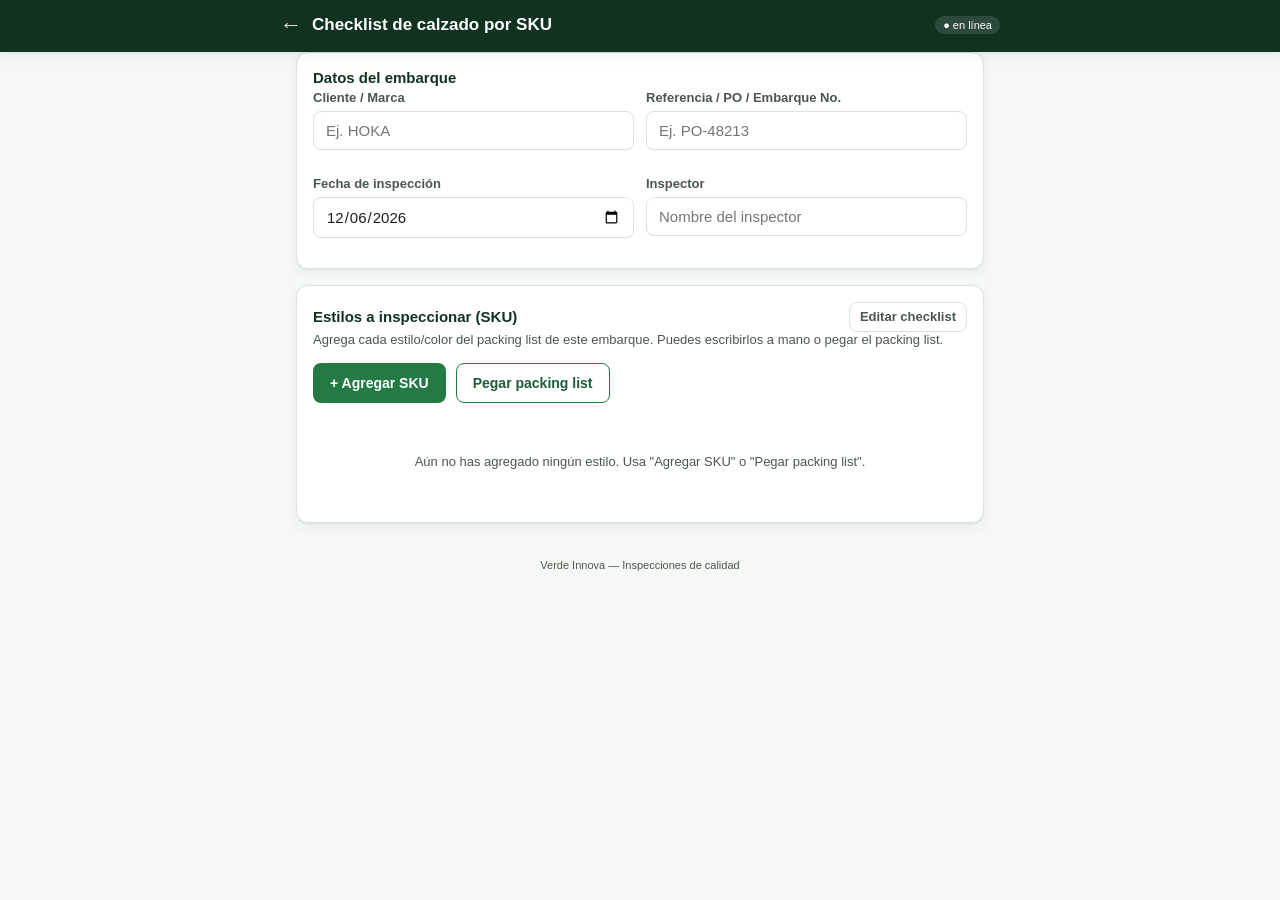
==== checklist.html @ 318209d9 "App de inspecciones: checklist por SKU e informe general Basada en los formatos Apparel Inspection S" ====
<!doctype html>
<html lang="es">
<head>
<meta charset="utf-8">
<meta name="viewport" content="width=device-width, initial-scale=1, viewport-fit=cover">
<title>Checklist por SKU · Inspecciones Verde Innova</title>
<link rel="stylesheet" href="css/app.css">
</head>
<body>

<header class="encabezado">
  <div class="fila">
    <a class="volver" href="index.html">←</a>
    <h1>Checklist de calzado por SKU</h1>
    <span id="indicadorConexion" class="estado-conexion">●</span>
  </div>
</header>

<main class="contenedor">

  <div class="tarjeta">
    <h2>Datos del embarque</h2>
    <div class="rejilla-2">
      <div class="campo">
        <label for="cliente">Cliente / Marca</label>
        <input type="text" id="cliente" placeholder="Ej. HOKA">
      </div>
      <div class="campo">
        <label for="referencia">Referencia / PO / Embarque No.</label>
        <input type="text" id="referencia" placeholder="Ej. PO-48213">
      </div>
      <div class="campo">
        <label for="fecha">Fecha de inspección</label>
        <input type="date" id="fecha">
      </div>
      <div class="campo">
        <label for="inspector">Inspector</label>
        <input type="text" id="inspector" placeholder="Nombre del inspector">
      </div>
    </div>
  </div>

  <div class="tarjeta">
    <div style="display:flex; justify-content:space-between; align-items:center;">
      <h2 style="margin:0;">Estilos a inspeccionar (SKU)</h2>
      <button class="boton boton-chico boton-fantasma" id="btnEditarPlantilla">Editar checklist</button>
    </div>
    <p class="ayuda">Agrega cada estilo/color del packing list de este embarque. Puedes escribirlos a mano o pegar el packing list.</p>

    <div class="acciones">
      <button class="boton boton-primario" id="btnAgregarSku">+ Agregar SKU</button>
      <button class="boton boton-secundario" id="btnImportar">Pegar packing list</button>
    </div>

    <div id="panelImportar" class="oculto" style="margin-top:14px;">
      <div class="campo">
        <label>Pega aquí las filas del packing list (copiadas desde Excel)</label>
        <textarea class="paquete-lista" id="textoImportar" placeholder="Estilo	Descripción	Color	País origen	Cantidad
1162011	Zapatilla mujer Rincon 4	Washed Blue	Indonesia	240"></textarea>
        <p class="pista">Cada columna separada por tabulación (al copiar de Excel se pega así automáticamente). La primera fila puede ser encabezado.</p>
      </div>
      <button class="boton boton-secundario" id="btnAnalizarImportar">Previsualizar</button>
      <div id="previsualizacionImportar"></div>
    </div>

    <div id="editorPlantilla" class="oculto" style="margin-top:14px; border-top:1px solid var(--linea); padding-top:14px;">
    </div>

    <div id="listaSku" class="lista-sku" style="margin-top:14px;"></div>
    <p id="mensajeVacioSku" class="mensaje-vacio oculto">Aún no has agregado ningún estilo. Usa "Agregar SKU" o "Pegar packing list".</p>
  </div>

  <footer class="pie">Verde Innova — Inspecciones de calidad</footer>
</main>

<div id="detalleSku"></div>

<script src="js/app.js"></script>
<script src="js/checklist.js"></script>
</body>
</html>
---- css/app.css ----
/* Verde Innova · Inspecciones — sistema de diseño compartido */

:root {
  --verde-900: #10321f;
  --verde-700: #1c5c37;
  --verde-600: #237a45;
  --verde-500: #2e9a58;
  --verde-100: #e6f4ea;
  --verde-50: #f3faf5;

  --tinta: #1a1f1c;
  --tinta-suave: #4b564f;
  --linea: #d9e3dc;
  --fondo: #f6f8f6;
  --blanco: #ffffff;

  --rojo: #b3261e;
  --rojo-100: #fbe9e7;
  --ambar: #8a5a00;
  --ambar-100: #fff4dd;

  --radio: 12px;
  --radio-sm: 8px;
  --sombra: 0 1px 2px rgba(16, 50, 31, 0.06), 0 4px 12px rgba(16, 50, 31, 0.06);

  --espacio: 16px;
  --ancho-maximo: 720px;

  color-scheme: light;
}

* { box-sizing: border-box; }

html, body {
  margin: 0;
  padding: 0;
  background: var(--fondo);
  color: var(--tinta);
  font-family: -apple-system, "Segoe UI", Roboto, "Helvetica Neue", Arial, sans-serif;
  -webkit-tap-highlight-color: transparent;
}

body {
  padding-bottom: 96px;
}

a { color: var(--verde-700); }

.contenedor {
  max-width: var(--ancho-maximo);
  margin: 0 auto;
  padding: 0 var(--espacio);
}

/* --- Encabezado --- */
.encabezado {
  background: var(--verde-900);
  color: #fff;
  padding: 14px var(--espacio) 16px;
  position: sticky;
  top: 0;
  z-index: 20;
  box-shadow: var(--sombra);
}

.encabezado .fila {
  display: flex;
  align-items: center;
  gap: 10px;
  max-width: var(--ancho-maximo);
  margin: 0 auto;
}

.encabezado .volver {
  color: #fff;
  text-decoration: none;
  font-size: 22px;
  line-height: 1;
  padding: 4px 6px -4px 0;
  opacity: 0.9;
}

.encabezado h1 {
  font-size: 17px;
  margin: 0;
  font-weight: 600;
  flex: 1;
}

.encabezado .subtitulo {
  font-size: 12px;
  opacity: 0.75;
  margin-top: 2px;
}

.marca {
  display: flex;
  align-items: baseline;
  gap: 8px;
}

.marca .logo {
  font-weight: 700;
  letter-spacing: 0.02em;
}

.estado-conexion {
  font-size: 11px;
  padding: 3px 8px;
  border-radius: 999px;
  background: rgba(255,255,255,0.12);
  white-space: nowrap;
}
.estado-conexion.pendiente { background: var(--ambar-100); color: var(--ambar); }
.estado-conexion.ok { background: rgba(255,255,255,0.12); }

main {
  padding-top: var(--espacio);
}

/* --- Tarjetas --- */
.tarjeta {
  background: var(--blanco);
  border: 1px solid var(--linea);
  border-radius: var(--radio);
  padding: var(--espacio);
  margin-bottom: var(--espacio);
  box-shadow: var(--sombra);
}

.tarjeta h2 {
  font-size: 15px;
  margin: 0 0 4px;
  color: var(--verde-900);
}

.tarjeta .ayuda {
  font-size: 13px;
  color: var(--tinta-suave);
  margin: 0 0 var(--espacio);
}

.tarjeta-enlace {
  display: block;
  text-decoration: none;
  color: inherit;
}
.tarjeta-enlace:active { transform: scale(0.995); }

.tarjeta-opcion {
  display: flex;
  align-items: center;
  gap: 14px;
}
.tarjeta-opcion .icono {
  font-size: 28px;
  width: 48px;
  height: 48px;
  display: flex;
  align-items: center;
  justify-content: center;
  background: var(--verde-100);
  border-radius: var(--radio-sm);
  flex-shrink: 0;
}
.tarjeta-opcion .texto h2 { margin-bottom: 2px; }
.tarjeta-opcion .texto p { margin: 0; font-size: 13px; color: var(--tinta-suave); }
.tarjeta-opcion .flecha { margin-left: auto; color: var(--tinta-suave); font-size: 20px; }

/* --- Campos de formulario --- */
.campo {
  margin-bottom: 14px;
}
.campo label {
  display: block;
  font-size: 13px;
  font-weight: 600;
  color: var(--tinta-suave);
  margin-bottom: 6px;
}
.campo .pista {
  font-size: 12px;
  color: var(--tinta-suave);
  margin-top: 4px;
}

input[type="text"],
input[type="number"],
input[type="date"],
input[type="url"],
select,
textarea {
  width: 100%;
  font-size: 15px;
  padding: 10px 12px;
  border: 1px solid var(--linea);
  border-radius: var(--radio-sm);
  background: var(--blanco);
  color: var(--tinta);
  font-family: inherit;
}
textarea { resize: vertical; min-height: 64px; }
input:focus, select:focus, textarea:focus {
  outline: none;
  border-color: var(--verde-500);
  box-shadow: 0 0 0 3px var(--verde-100);
}

.rejilla-2 {
  display: grid;
  grid-template-columns: 1fr 1fr;
  gap: 12px;
}
@media (max-width: 480px) {
  .rejilla-2 { grid-template-columns: 1fr; }
}

/* --- Botones --- */
.boton {
  display: inline-flex;
  align-items: center;
  justify-content: center;
  gap: 6px;
  font-size: 14px;
  font-weight: 600;
  padding: 11px 16px;
  border-radius: var(--radio-sm);
  border: 1px solid transparent;
  cursor: pointer;
  text-decoration: none;
  line-height: 1.2;
}
.boton-primario { background: var(--verde-600); color: #fff; }
.boton-primario:active { background: var(--verde-700); }
.boton-secundario { background: var(--blanco); color: var(--verde-700); border-color: var(--verde-600); }
.boton-fantasma { background: transparent; color: var(--tinta-suave); border-color: var(--linea); }
.boton-peligro { background: var(--blanco); color: var(--rojo); border-color: var(--rojo); }
.boton-bloque { width: 100%; }
.boton:disabled { opacity: 0.5; cursor: not-allowed; }
.boton-chico { padding: 6px 10px; font-size: 13px; }

.acciones {
  display: flex;
  gap: 10px;
  flex-wrap: wrap;
}

/* --- Barra de acción inferior fija --- */
.barra-inferior {
  position: fixed;
  bottom: 0;
  left: 0;
  right: 0;
  background: var(--blanco);
  border-top: 1px solid var(--linea);
  padding: 10px var(--espacio);
  padding-bottom: max(10px, env(safe-area-inset-bottom));
  z-index: 30;
  box-shadow: 0 -4px 12px rgba(16,50,31,0.06);
}
.barra-inferior .fila {
  max-width: var(--ancho-maximo);
  margin: 0 auto;
  display: flex;
  gap: 10px;
  align-items: center;
}
.barra-inferior .info { flex: 1; font-size: 12px; color: var(--tinta-suave); }

/* --- Selector de estado (SI / NO / NA) --- */
.selector-estado {
  display: flex;
  gap: 6px;
}
.selector-estado button {
  flex: 1;
  padding: 9px 4px;
  border-radius: var(--radio-sm);
  border: 1px solid var(--linea);
  background: var(--blanco);
  font-size: 13px;
  font-weight: 600;
  color: var(--tinta-suave);
  cursor: pointer;
}
.selector-estado button[data-valor="SI"].activo { background: var(--verde-100); border-color: var(--verde-500); color: var(--verde-700); }
.selector-estado button[data-valor="NO"].activo { background: var(--rojo-100); border-color: var(--rojo); color: var(--rojo); }
.selector-estado button[data-valor="NA"].activo { background: #eef0ee; border-color: #9aa39c; color: var(--tinta-suave); }

/* --- Ítem de checklist --- */
.item-checklist {
  border-bottom: 1px solid var(--linea);
  padding: 12px 0;
}
.item-checklist:last-child { border-bottom: none; }
.item-checklist .texto-item {
  font-size: 14px;
  margin-bottom: 8px;
  display: flex;
  justify-content: space-between;
  gap: 8px;
}
.item-checklist .texto-item .quitar {
  color: var(--tinta-suave);
  font-size: 12px;
  cursor: pointer;
  flex-shrink: 0;
}
.item-checklist .detalle {
  margin-top: 8px;
  display: none;
}
.item-checklist .detalle.abierto { display: block; }
.item-checklist .detalle-toggle {
  font-size: 12px;
  color: var(--verde-700);
  background: none;
  border: none;
  padding: 6px 0 0;
  cursor: pointer;
}

.grupo-seccion {
  margin-bottom: 6px;
}
.grupo-seccion .titulo-seccion {
  font-size: 12px;
  font-weight: 700;
  text-transform: uppercase;
  letter-spacing: 0.04em;
  color: var(--verde-700);
  background: var(--verde-50);
  padding: 8px 10px;
  border-radius: var(--radio-sm);
  margin: 14px 0 4px;
}

/* --- Miniaturas de fotos --- */
.fotos-lista {
  display: flex;
  gap: 8px;
  flex-wrap: wrap;
  margin-top: 8px;
}
.foto-mini {
  position: relative;
  width: 72px;
  height: 72px;
  border-radius: var(--radio-sm);
  overflow: hidden;
  border: 1px solid var(--linea);
}
.foto-mini img { width: 100%; height: 100%; object-fit: cover; display: block; }
.foto-mini .quitar-foto {
  position: absolute;
  top: 2px;
  right: 2px;
  width: 20px;
  height: 20px;
  border-radius: 50%;
  background: rgba(0,0,0,0.55);
  color: #fff;
  border: none;
  font-size: 12px;
  line-height: 20px;
  text-align: center;
  padding: 0;
  cursor: pointer;
}
.boton-agregar-foto {
  width: 72px;
  height: 72px;
  border-radius: var(--radio-sm);
  border: 1px dashed var(--linea);
  background: var(--verde-50);
  color: var(--verde-700);
  font-size: 22px;
  cursor: pointer;
}

/* --- Etiquetas / chips de estado --- */
.chip {
  display: inline-flex;
  align-items: center;
  gap: 4px;
  font-size: 11px;
  font-weight: 700;
  padding: 3px 9px;
  border-radius: 999px;
}
.chip-pendiente { background: var(--ambar-100); color: var(--ambar); }
.chip-enviado { background: var(--verde-100); color: var(--verde-700); }
.chip-borrador { background: #eef0ee; color: var(--tinta-suave); }
.chip-rechazado { background: var(--rojo-100); color: var(--rojo); }

/* --- Fila de tabla dinámica (cajas, anomalías, medidas) --- */
.fila-dinamica {
  border: 1px solid var(--linea);
  border-radius: var(--radio-sm);
  padding: 12px;
  margin-bottom: 10px;
  position: relative;
  background: var(--verde-50);
}
.fila-dinamica .quitar-fila {
  position: absolute;
  top: 8px;
  right: 8px;
  background: none;
  border: none;
  color: var(--tinta-suave);
  font-size: 13px;
  cursor: pointer;
}
.fila-dinamica .rejilla-2 { margin-top: 4px; }

/* --- Lista de SKU (checklist) --- */
.lista-sku { display: flex; flex-direction: column; gap: 10px; }
.tarjeta-sku {
  background: var(--blanco);
  border: 1px solid var(--linea);
  border-radius: var(--radio);
  padding: 12px 14px;
  box-shadow: var(--sombra);
}
.tarjeta-sku .fila-superior {
  display: flex;
  justify-content: space-between;
  align-items: flex-start;
  gap: 8px;
}
.tarjeta-sku .titulo { font-weight: 600; font-size: 14px; }
.tarjeta-sku .detalle-sku { font-size: 12px; color: var(--tinta-suave); margin-top: 2px; }
.tarjeta-sku .progreso { font-size: 12px; color: var(--tinta-suave); margin-top: 6px; }

.mensaje-vacio {
  text-align: center;
  color: var(--tinta-suave);
  font-size: 13px;
  padding: 24px 12px;
}

.aviso {
  border-radius: var(--radio-sm);
  padding: 10px 12px;
  font-size: 13px;
  margin-bottom: var(--espacio);
}
.aviso-ambar { background: var(--ambar-100); color: var(--ambar); }
.aviso-verde { background: var(--verde-100); color: var(--verde-700); }
.aviso-rojo { background: var(--rojo-100); color: var(--rojo); }

.pestanas {
  display: flex;
  gap: 6px;
  overflow-x: auto;
  margin-bottom: var(--espacio);
  -webkit-overflow-scrolling: touch;
}
.pestanas button {
  flex-shrink: 0;
  padding: 8px 14px;
  border-radius: 999px;
  border: 1px solid var(--linea);
  background: var(--blanco);
  font-size: 13px;
  font-weight: 600;
  color: var(--tinta-suave);
  cursor: pointer;
}
.pestanas button.activa { background: var(--verde-600); color: #fff; border-color: var(--verde-600); }

.oculto { display: none !important; }

textarea.paquete-lista {
  min-height: 120px;
  font-family: ui-monospace, SFMono-Regular, Menlo, Consolas, monospace;
  font-size: 12.5px;
}

table.previsualizacion {
  width: 100%;
  border-collapse: collapse;
  font-size: 12px;
  margin-top: 10px;
}
table.previsualizacion th, table.previsualizacion td {
  border: 1px solid var(--linea);
  padding: 5px 6px;
  text-align: left;
}
table.previsualizacion th { background: var(--verde-50); }
.tabla-scroll { overflow-x: auto; }

footer.pie {
  text-align: center;
  font-size: 11px;
  color: var(--tinta-suave);
  padding: 20px var(--espacio) 32px;
}
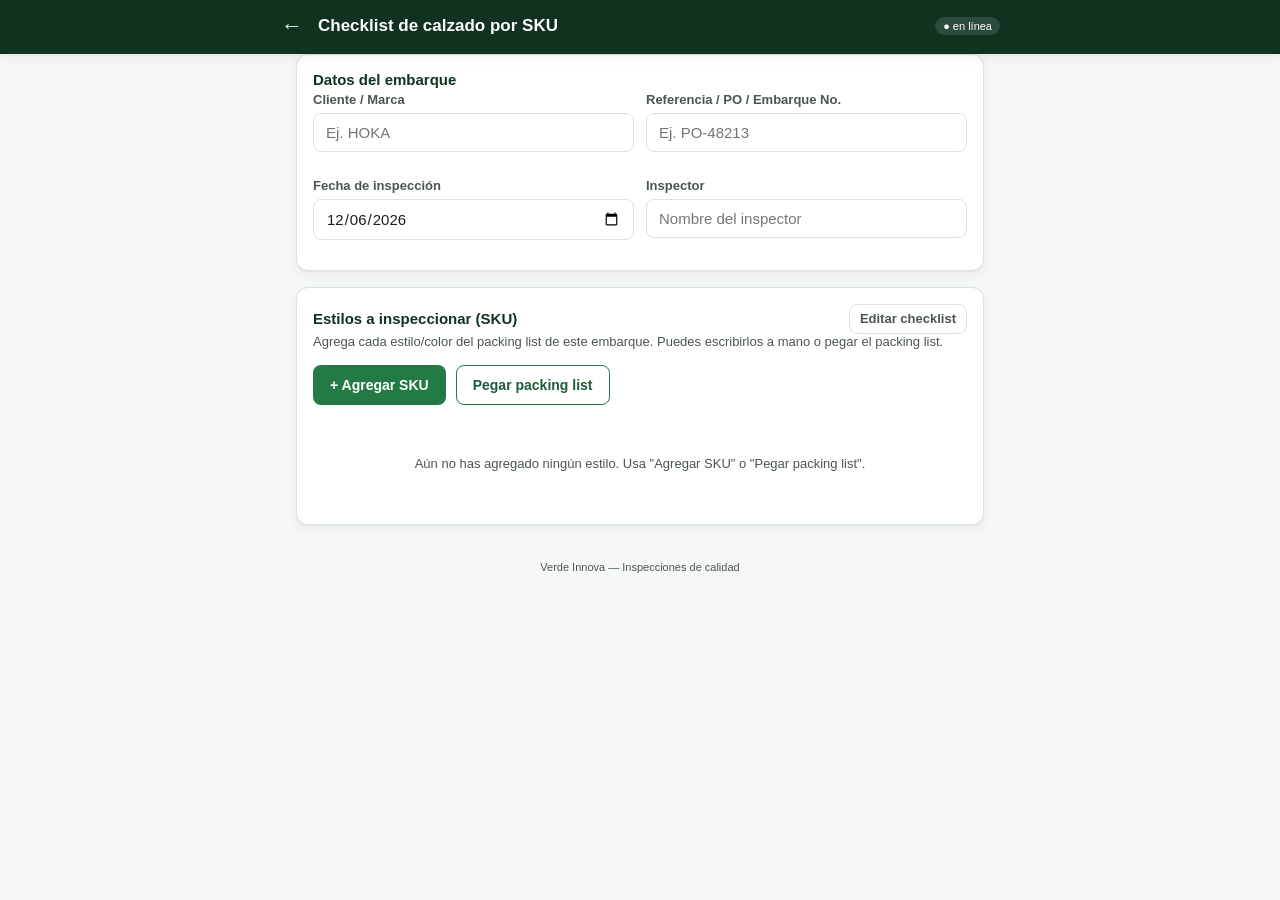
==== commit b5080572: "Corrige hallazgos críticos y altos de la revisión de seguridad/logística - Backend: exige token comp" ====
--- a/checklist.html
+++ b/checklist.html
@@ -4,6 +4,7 @@
 <meta charset="utf-8">
 <meta name="viewport" content="width=device-width, initial-scale=1, viewport-fit=cover">
 <title>Checklist por SKU · Inspecciones Verde Innova</title>
+<link rel="manifest" href="manifest.json">
 <link rel="stylesheet" href="css/app.css">
 </head>
 <body>
--- a/css/app.css
+++ b/css/app.css
@@ -76,7 +76,12 @@
   text-decoration: none;
   font-size: 22px;
   line-height: 1;
-  padding: 4px 6px -4px 0;
+  display: inline-flex;
+  align-items: center;
+  justify-content: center;
+  min-width: 40px;
+  min-height: 40px;
+  margin: -8px -4px -8px -8px;
   opacity: 0.9;
 }
 
@@ -274,7 +279,8 @@
 }
 .selector-estado button {
   flex: 1;
-  padding: 9px 4px;
+  min-height: 44px;
+  padding: 12px 4px;
   border-radius: var(--radio-sm);
   border: 1px solid var(--linea);
   background: var(--blanco);
@@ -316,7 +322,8 @@
   color: var(--verde-700);
   background: none;
   border: none;
-  padding: 6px 0 0;
+  padding: 10px 0;
+  min-height: 40px;
   cursor: pointer;
 }
 
@@ -353,16 +360,16 @@
 .foto-mini img { width: 100%; height: 100%; object-fit: cover; display: block; }
 .foto-mini .quitar-foto {
   position: absolute;
-  top: 2px;
-  right: 2px;
-  width: 20px;
-  height: 20px;
+  top: 0;
+  right: 0;
+  width: 28px;
+  height: 28px;
   border-radius: 50%;
   background: rgba(0,0,0,0.55);
   color: #fff;
   border: none;
-  font-size: 12px;
-  line-height: 20px;
+  font-size: 13px;
+  line-height: 28px;
   text-align: center;
   padding: 0;
   cursor: pointer;
@@ -404,12 +411,14 @@
 }
 .fila-dinamica .quitar-fila {
   position: absolute;
-  top: 8px;
-  right: 8px;
+  top: 2px;
+  right: 2px;
+  min-width: 40px;
+  min-height: 40px;
   background: none;
   border: none;
   color: var(--tinta-suave);
-  font-size: 13px;
+  font-size: 15px;
   cursor: pointer;
 }
 .fila-dinamica .rejilla-2 { margin-top: 4px; }
